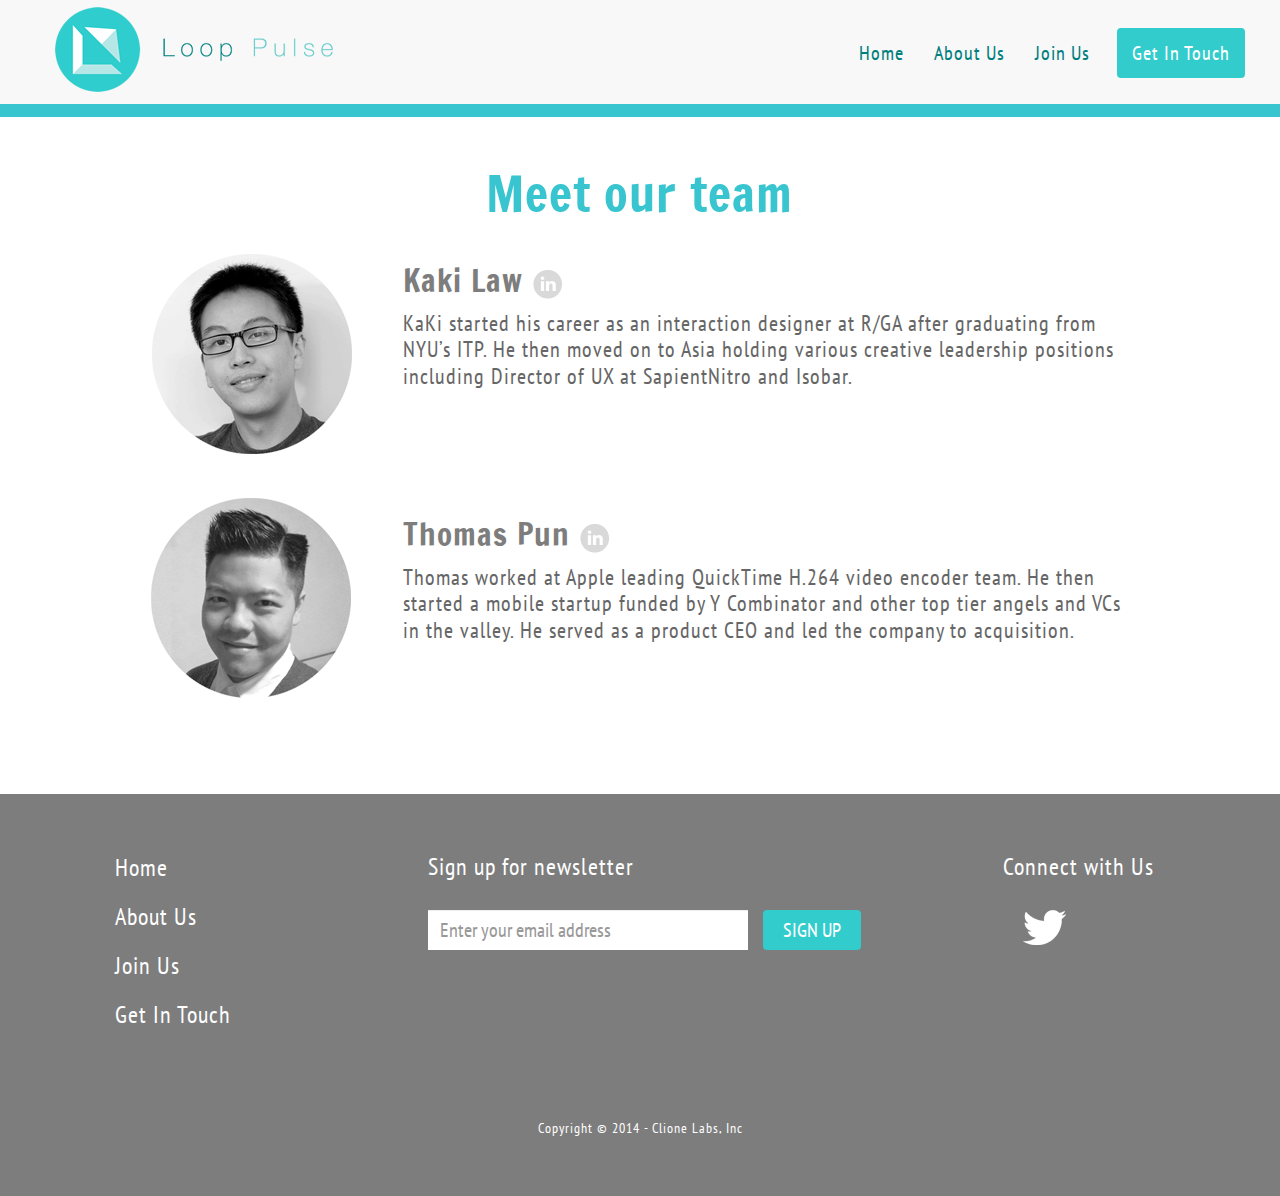
==== aboutus.html @ 1ef13a12 "from c03cfca4793512e0b31d2eb7b768f6dd6e3da930" ====
<!doctype html>
<html class="no-js">
  <head>
    <meta charset="utf-8">
    <title>Loop Pulse</title>
    <meta name="description" content="">
    <meta name="viewport" content="width=device-width, initial-scale=1">
    <!-- Place favicon.ico and apple-touch-icon.png in the root directory -->

    <link href='http://fonts.googleapis.com/css?family=PT+Sans+Narrow:400,700|Francois+One&subset=latin,latin-ext' rel='stylesheet' type='text/css'>
    <link rel="stylesheet" href="styles/vendor.css"/>

    <link rel="stylesheet" href="styles/main.css"/>

    <script src="scripts/vendor/modernizr.js"></script>
    <script type="text/javascript">
      window.heap=window.heap||[];heap.load=function(a){window._heapid=a;var b=document.createElement("script");b.type="text/javascript",b.async=!0,b.src=("https:"===document.location.protocol?"https:":"http:")+"//cdn.heapanalytics.com/js/heap.js";var c=document.getElementsByTagName("script")[0];c.parentNode.insertBefore(b,c);var d=function(a){return function(){heap.push([a].concat(Array.prototype.slice.call(arguments,0)))}},e=["identify","track"];for(var f=0;f<e.length;f++)heap[e[f]]=d(e[f])};
      heap.load("1358380274");
    </script>
  </head>
  <body>
    <!--[if lt IE 10]>
      <p class="browsehappy">You are using an <strong>outdated</strong> browser. Please <a href="http://browsehappy.com/">upgrade your browser</a> to improve your experience.</p>
    <![endif]-->

    <div class="container">

      <header>
        <nav class="navbar navbar-default" role="navigation" id="site-nav">
          <div class="container-fluid">
            <!-- Brand and toggle get grouped for better mobile display -->
            <div class="navbar-header">
              <button type="button" class="navbar-toggle" data-toggle="collapse" data-target="#main-navbar-collapse">
                <span class="sr-only">Toggle navigation</span>
                <span class="icon-bar"></span>
                <span class="icon-bar"></span>
                <span class="icon-bar"></span>
              </button>
              <h1 class="site-name"><a class="navbar-brand text-hide" href="#">Loop Pulse</a></h1>
            </div>

            <!-- Collect the nav links, forms, and other content for toggling -->
            <div class="collapse navbar-collapse" id="main-navbar-collapse">

              <ul class="nav navbar-nav navbar-right">
                  <li class="active"><a href="index.html" class="link">Home</a></li>
                  <li><a href="aboutus.html" class="link">About Us</a></li>
                  <li><a href="joinus.html" class="link">Join Us</a></li>
                  <li><a class="btn btn-primary get-in-touch" href="contact.html">Get In Touch</a></li>
              </ul>
            </div><!-- /.navbar-collapse -->
          </div><!-- /.container-fluid -->
        </nav>
      </header>


      <main class="about-us page">
        <div class="row">
          <article class="col-md-10 center-block" id="people">
          <h2>Meet our team</h2>

          <div class="row people">
            <div class="people-image col-sm-3">
              <img src="images/people/kaki.png" class="photo">
            </div>
            <div class="people-intro col-sm-9">
            <h3>Kaki Law <a href="http://hk.linkedin.com/in/kakilaw" target="_blank" class="text-hide linkedin">LinkedIn Profile</a></h3>

            <p>KaKi started his career as an interaction designer at R/GA after graduating from NYU’s ITP. He then moved on to Asia holding various creative leadership positions including Director of UX at SapientNitro and Isobar.</p>
            </div>
          </div>

          <div class="row people">

            <div class="people-image col-sm-3">
              <img src="images/people/thomas.png" class="photo">
            </div>
            <div class="people-intro col-sm-9">
            <h3>Thomas Pun <a href="http://hk.linkedin.com/in/thomaspun" target="_blank" class="text-hide linkedin">LinkedIn Profile</a></h3>

            <p>Thomas worked at Apple leading QuickTime H.264 video encoder team. He then started a mobile startup funded by Y Combinator and other top tier angels and VCs in the valley. He served as a product CEO and led the company to acquisition. </p>
            </div>
          </div>
          </article>
        </div>
      </main>


      <footer>
        <div class="row">
          <div class="col-md-3">
            <nav class="site-nav">
              <ul class="nav">
                    <li class="active"><a href="index.html" class="link">Home</a></li>
                    <li><a href="aboutus.html" class="link">About Us</a></li>
                    <li><a href="joinus.html" class="link">Join Us</a></li>
                    <li><a href="contact.html" class="link">Get In Touch</a></li>
              </ul>
            </nav>
          </div>
          <div class="col-md-6">
            <form class="form-inline subscription-form validate" role="form"  action="http://twitter.us8.list-manage.com/subscribe/post?u=b2cc4966c055e8135b915b532&amp;id=7b3b3e5d74" method="post" id="mc-embedded-subscribe-form" name="mc-embedded-subscribe-form" target="_blank" novalidate>
              <h4>Sign up for newsletter</h4>
              <div class="form-group">
                <label for="mce-EMAIL" class="sr-only">Email Address </label>
                <input type="email" value="" name="EMAIL" class="form-control required email" id="mce-EMAIL" placeholder="Enter your email address">
              </div>
              <button type="submit" class="btn btn-primary sign-up">Sign Up</button>
            </form>
              <div id="mce-responses" class="clearfix" style="display:block; clear:both;">
                <div class="response" id="mce-error-response" style="display:none"></div>
                <div class="response" id="mce-success-response" style="display:none"></div>
              </div> 
              <div style="position: absolute; left: -5000px;"><input type="text" name="b_b2cc4966c055e8135b915b532_7b3b3e5d74" tabindex="-1" value=""></div>
          </div>
          <div class="col-md-3">
            <div class="connect-us">
              <h4>Connect with Us</h4>
              <!-- Twitter -->
              <!-- Facebook -->
              <ul class="social-network-list">
                <li><a href="http://twitter.com/looppulse"><img src="images/icon_twitter.png"></a></li>
              </ul>
            </div>
          </div>
        </div>
        <p class="copyright">Copyright &copy; 2014 - Clione Labs, Inc</p>
      </footer>
    </div>

    <!-- Google Analytics: change UA-XXXXX-X to be your site's ID. -->
    <script>
      (function(b,o,i,l,e,r){b.GoogleAnalyticsObject=l;b[l]||(b[l]=
      function(){(b[l].q=b[l].q||[]).push(arguments)});b[l].l=+new Date;
      e=o.createElement(i);r=o.getElementsByTagName(i)[0];
      e.src='//www.google-analytics.com/analytics.js';
      r.parentNode.insertBefore(e,r)}(window,document,'script','ga'));
      ga('create','UA-48608040-2');ga('send','pageview');
    </script>

    <script src="scripts/vendor.js"></script>

    <script src="scripts/plugins.js"></script>
    <script src="http://downloads.mailchimp.com/js/jquery.form-n-validate.js"></script>

    <script src="scripts/main.js"></script>

    <script type="text/javascript">
    var fnames = new Array();var ftypes = new Array();fnames[0]='EMAIL';ftypes[0]='email';
    try {
        var jqueryLoaded=jQuery;
        jqueryLoaded=true;
    } catch(err) {
        var jqueryLoaded=false;
    }
    var err_style = '';
    try{
        err_style = mc_custom_error_style;
    } catch(e){
        err_style = '#mc_embed_signup input.mce_inline_error{border-color:#6B0505;} #mc_embed_signup div.mce_inline_error{margin: 0 0 1em 0; padding: 5px 10px; background-color:#6B0505; font-weight: bold; z-index: 1; color:#fff;}';
    }
    var head= document.getElementsByTagName('head')[0];
    var style= document.createElement('style');
    style.type= 'text/css';
    if (style.styleSheet) {
      style.styleSheet.cssText = err_style;
    } else {
      style.appendChild(document.createTextNode(err_style));
    }
    head.appendChild(style);
    mce_preload_check();


    var mce_preload_checks = 0;
    function mce_preload_check(){
        if (mce_preload_checks>40) return;
        mce_preload_checks++;
        mce_init_form();
    }
    function mce_init_form(){
        jQuery(document).ready( function($) {
          var options = { errorClass: 'mce_inline_error', errorElement: 'div', onkeyup: function(){}, onfocusout:function(){}, onblur:function(){}  };
          var mce_validator = $("#mc-embedded-subscribe-form").validate(options);
          $("#mc-embedded-subscribe-form").unbind('submit');//remove the validator so we can get into beforeSubmit on the ajaxform, which then calls the validator
          options = { url: 'http://twitter.us8.list-manage.com/subscribe/post-json?u=b2cc4966c055e8135b915b532&id=7b3b3e5d74&c=?', type: 'GET', dataType: 'json', contentType: "application/json; charset=utf-8",
                        beforeSubmit: function(){
                            $('#mce_tmp_error_msg').remove();
                            $('.datefield','#mc_embed_signup').each(
                                function(){
                                    var txt = 'filled';
                                    var fields = new Array();
                                    var i = 0;
                                    $(':text', this).each(
                                        function(){
                                            fields[i] = this;
                                            i++;
                                        });
                                    $(':hidden', this).each(
                                        function(){
                                            var bday = false;
                                            if (fields.length == 2){
                                                bday = true;
                                                fields[2] = {'value':1970};//trick birthdays into having years
                                            }
                                          if ( fields[0].value=='MM' && fields[1].value=='DD' && (fields[2].value=='YYYY' || (bday && fields[2].value==1970) ) ){
                                            this.value = '';
                          } else if ( fields[0].value=='' && fields[1].value=='' && (fields[2].value=='' || (bday && fields[2].value==1970) ) ){
                                            this.value = '';
                          } else {
                              if (/\[day\]/.test(fields[0].name)){
                                                  this.value = fields[1].value+'/'+fields[0].value+'/'+fields[2].value;                         
                              } else {
                                                  this.value = fields[0].value+'/'+fields[1].value+'/'+fields[2].value;
                                              }
                                          }
                                        });
                                });
                            $('.phonefield-us','#mc_embed_signup').each(
                                function(){
                                    var fields = new Array();
                                    var i = 0;
                                    $(':text', this).each(
                                        function(){
                                            fields[i] = this;
                                            i++;
                                        });
                                    $(':hidden', this).each(
                                        function(){
                                            if ( fields[0].value.length != 3 || fields[1].value.length!=3 || fields[2].value.length!=4 ){
                                            this.value = '';
                          } else {
                              this.value = 'filled';
                                          }
                                        });
                                });
                            return mce_validator.form();
                        }, 
                        success: mce_success_cb
                    };
          $('#mc-embedded-subscribe-form').ajaxForm(options);
          
          
        });
    }
    function mce_success_cb(resp){
        $('#mce-success-response').hide();
        $('#mce-error-response').hide();
        if (resp.result=="success"){
            $('#mce-'+resp.result+'-response').show();
            $('#mce-'+resp.result+'-response').html(resp.msg);
            $('#mc-embedded-subscribe-form').each(function(){
                this.reset();
          });
        } else {
            var index = -1;
            var msg;
            try {
                var parts = resp.msg.split(' - ',2);
                if (parts[1]==undefined){
                    msg = resp.msg;
                } else {
                    i = parseInt(parts[0]);
                    if (i.toString() == parts[0]){
                        index = parts[0];
                        msg = parts[1];
                    } else {
                        index = -1;
                        msg = resp.msg;
                    }
                }
            } catch(e){
                index = -1;
                msg = resp.msg;
            }
            try{
                if (index== -1){
                    $('#mce-'+resp.result+'-response').show();
                    $('#mce-'+resp.result+'-response').html(msg);            
                } else {
                    err_id = 'mce_tmp_error_msg';
                    html = '<div id="'+err_id+'" style="'+err_style+'"> '+msg+'</div>';
                    
                    var input_id = '#mc_embed_signup';
                    var f = $(input_id);
                    if (ftypes[index]=='address'){
                        input_id = '#mce-'+fnames[index]+'-addr1';
                        f = $(input_id).parent().parent().get(0);
                    } else if (ftypes[index]=='date'){
                        input_id = '#mce-'+fnames[index]+'-month';
                        f = $(input_id).parent().parent().get(0);
                    } else {
                        input_id = '#mce-'+fnames[index];
                        f = $().parent(input_id).get(0);
                    }
                    if (f){
                        $(f).append(html);
                        $(input_id).focus();
                    } else {
                        $('#mce-'+resp.result+'-response').show();
                        $('#mce-'+resp.result+'-response').html(msg);
                    }
                }
            } catch(e){
                $('#mce-'+resp.result+'-response').show();
                $('#mce-'+resp.result+'-response').html(msg);
            }
        }
    }

    </script>
</body>
</html>
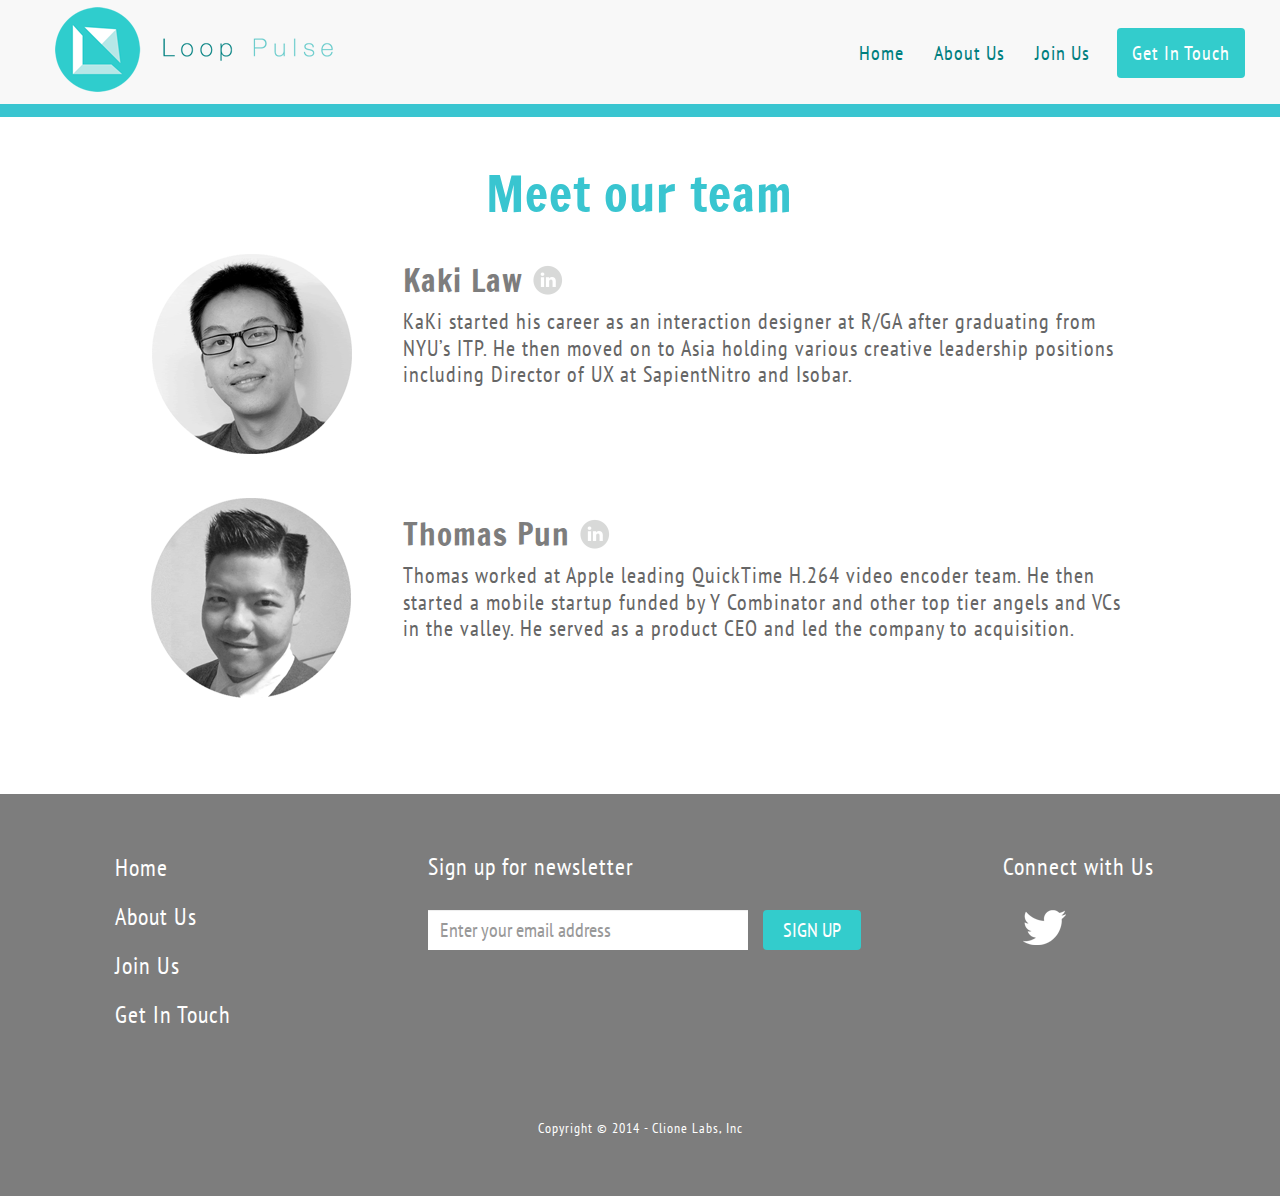
==== commit 596f52f4: "019dd885c87d95f15b660f49cc1c996880fec4d6" ====
--- a/aboutus.html
+++ b/aboutus.html
@@ -140,7 +140,29 @@
 
     <script src="scripts/vendor.js"></script>
 
+
     <script src="scripts/plugins.js"></script>
+
+
+    <script type="text/javascript">
+    (function(){
+      update_size = function(){
+        $("header .navbar-toggle:visible").each(function(){
+            $("header .navbar-collapse").addClass('collapse-visible')
+        })
+        $("header .navbar-toggle:hidden").each(function(){
+            $("header .navbar-collapse").removeClass('collapse-visible')
+        })
+      };
+
+      update_size();
+      $(window).resize(function(){
+        update_size()
+      })
+
+    })();
+    </script>
+
     <script src="http://downloads.mailchimp.com/js/jquery.form-n-validate.js"></script>
 
     <script src="scripts/main.js"></script>
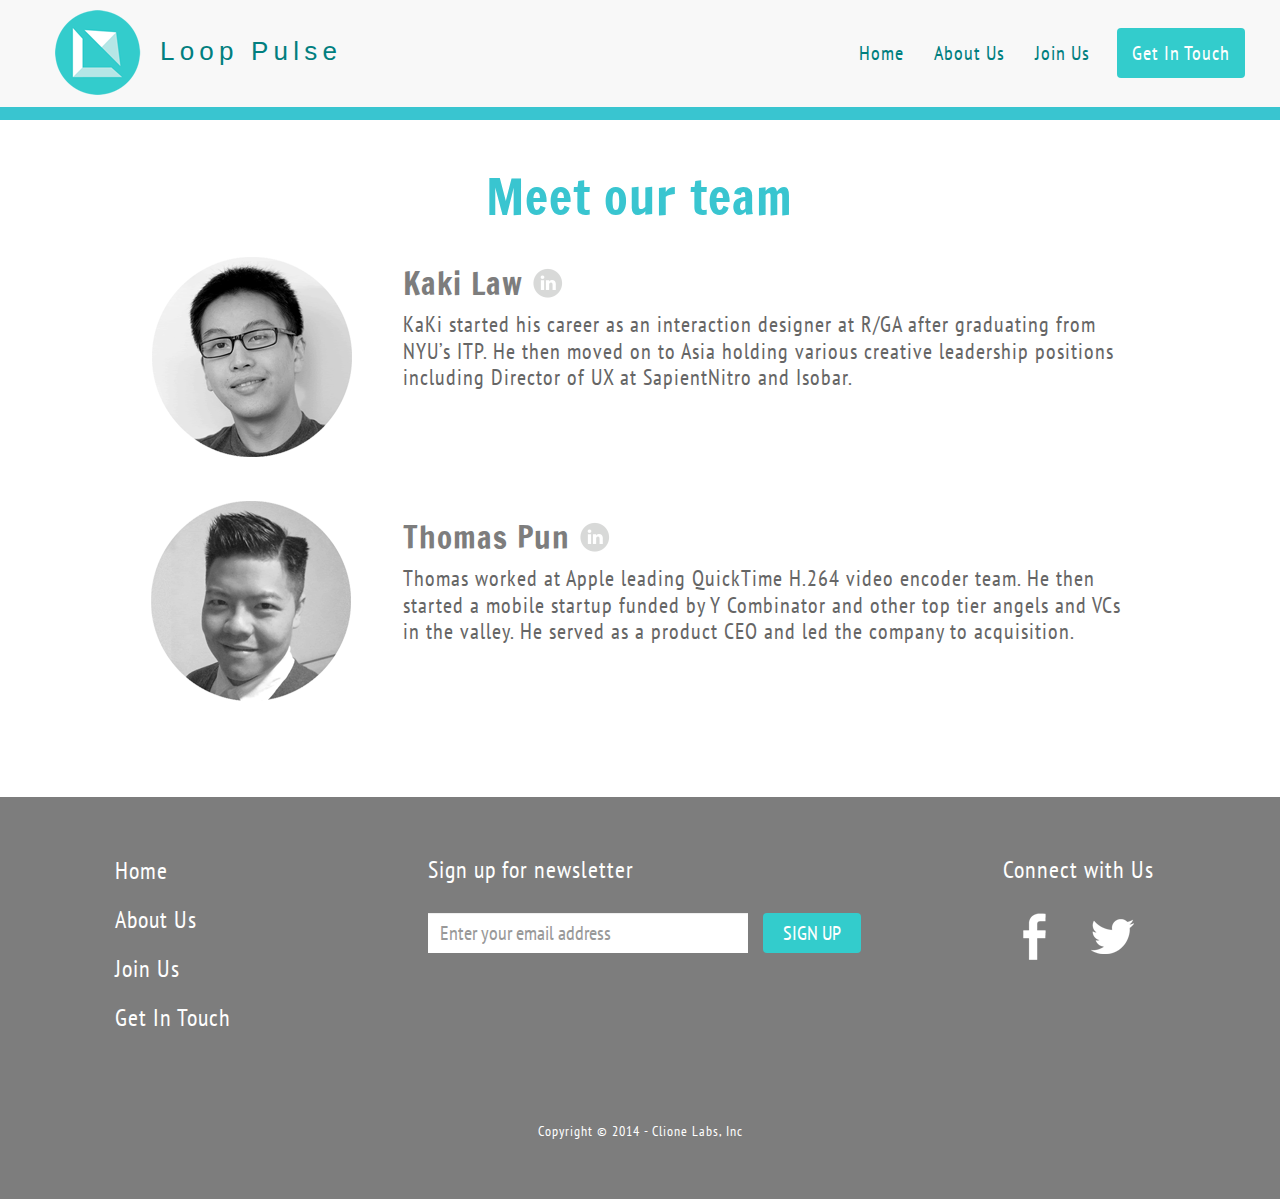
==== commit 1f5702ab: "83d2805899d67b7ca1581ef03c38cdb05a0dcc86" ====
--- a/aboutus.html
+++ b/aboutus.html
@@ -36,7 +36,7 @@
                 <span class="icon-bar"></span>
                 <span class="icon-bar"></span>
               </button>
-              <h1 class="site-name"><a class="navbar-brand text-hide" href="#">Loop Pulse</a></h1>
+              <h1 class="site-name"><a class="navbar-brand" href="#"><span class="logo-text">Loop Pulse</span></a></h1>
             </div>
 
             <!-- Collect the nav links, forms, and other content for toggling -->
@@ -119,6 +119,7 @@
               <!-- Twitter -->
               <!-- Facebook -->
               <ul class="social-network-list">
+                <li><a href="http://facebook.com/looppulse"><img src="images/icon_facebook.png"></a></li>
                 <li><a href="http://twitter.com/looppulse"><img src="images/icon_twitter.png"></a></li>
               </ul>
             </div>
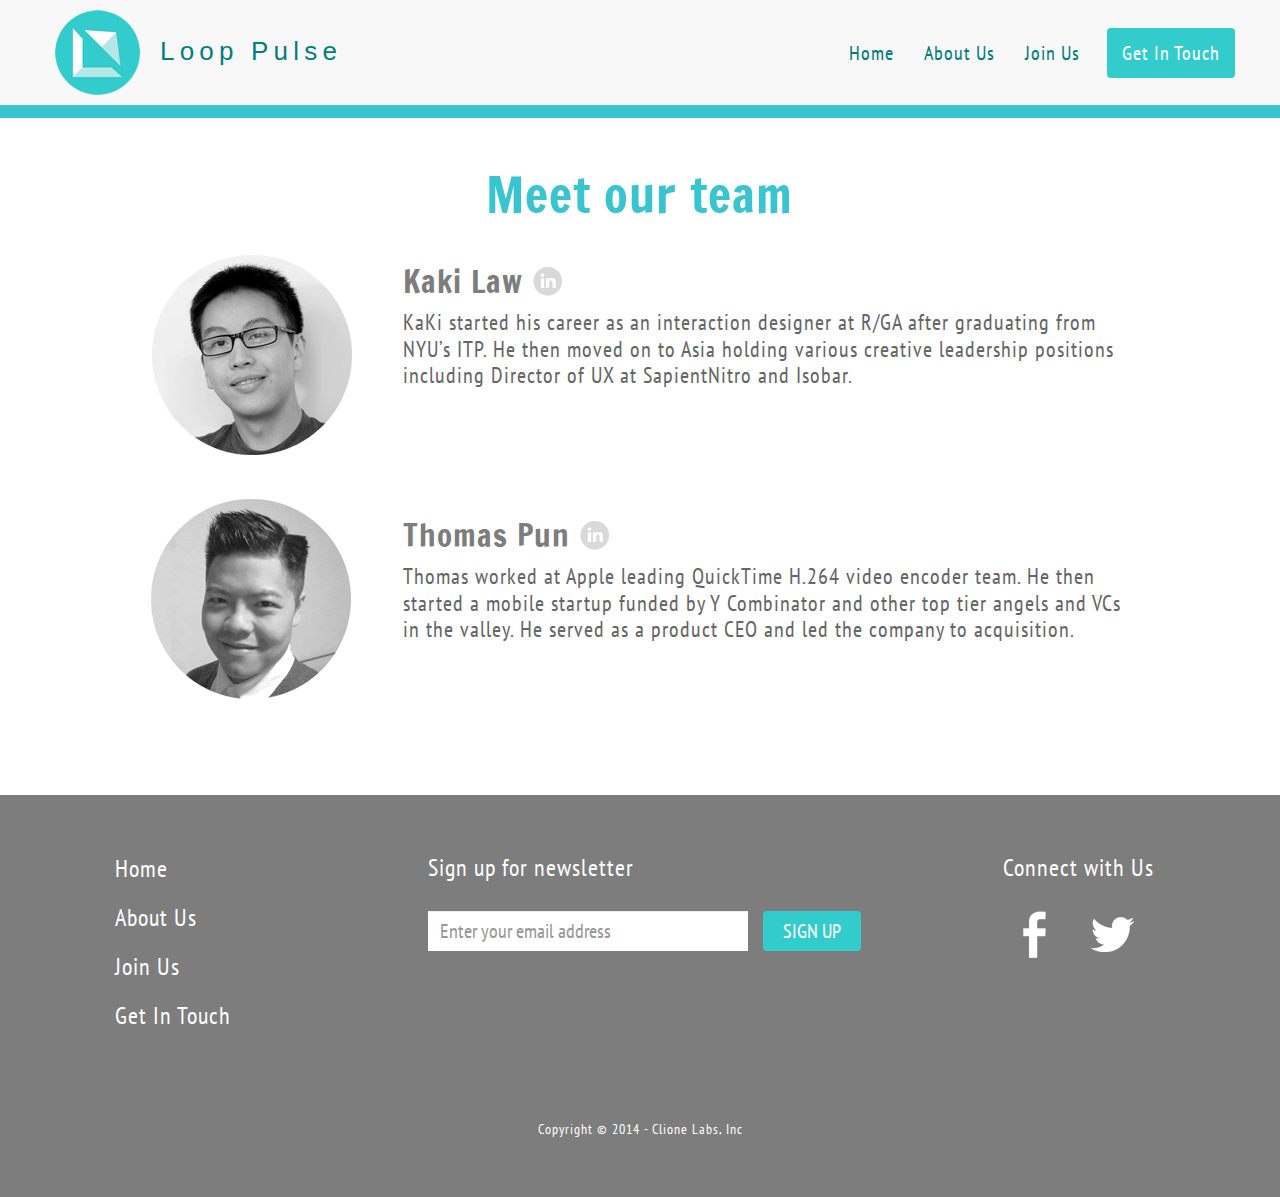
==== commit bb06f60f: "2e9911b2b496c7640dfd31e736d379cfd3e05c8f" ====
--- a/aboutus.html
+++ b/aboutus.html
@@ -7,7 +7,7 @@
     <meta name="viewport" content="width=device-width, initial-scale=1">
     <!-- Place favicon.ico and apple-touch-icon.png in the root directory -->
 
-    <link href='http://fonts.googleapis.com/css?family=PT+Sans+Narrow:400,700|Francois+One&subset=latin,latin-ext' rel='stylesheet' type='text/css'>
+    <link href='http://fonts.googleapis.com/css?family=Open+Sans:300|PT+Sans+Narrow:400,700|Francois+One&subset=latin,latin-ext' rel='stylesheet' type='text/css'>
     <link rel="stylesheet" href="styles/vendor.css"/>
 
     <link rel="stylesheet" href="styles/main.css"/>
@@ -36,7 +36,7 @@
                 <span class="icon-bar"></span>
                 <span class="icon-bar"></span>
               </button>
-              <h1 class="site-name"><a class="navbar-brand" href="#"><span class="logo-text">Loop Pulse</span></a></h1>
+              <h1 class="site-name"><a class="navbar-brand" href="/"><span class="logo-text">Loop Pulse</span></a></h1>
             </div>
 
             <!-- Collect the nav links, forms, and other content for toggling -->
